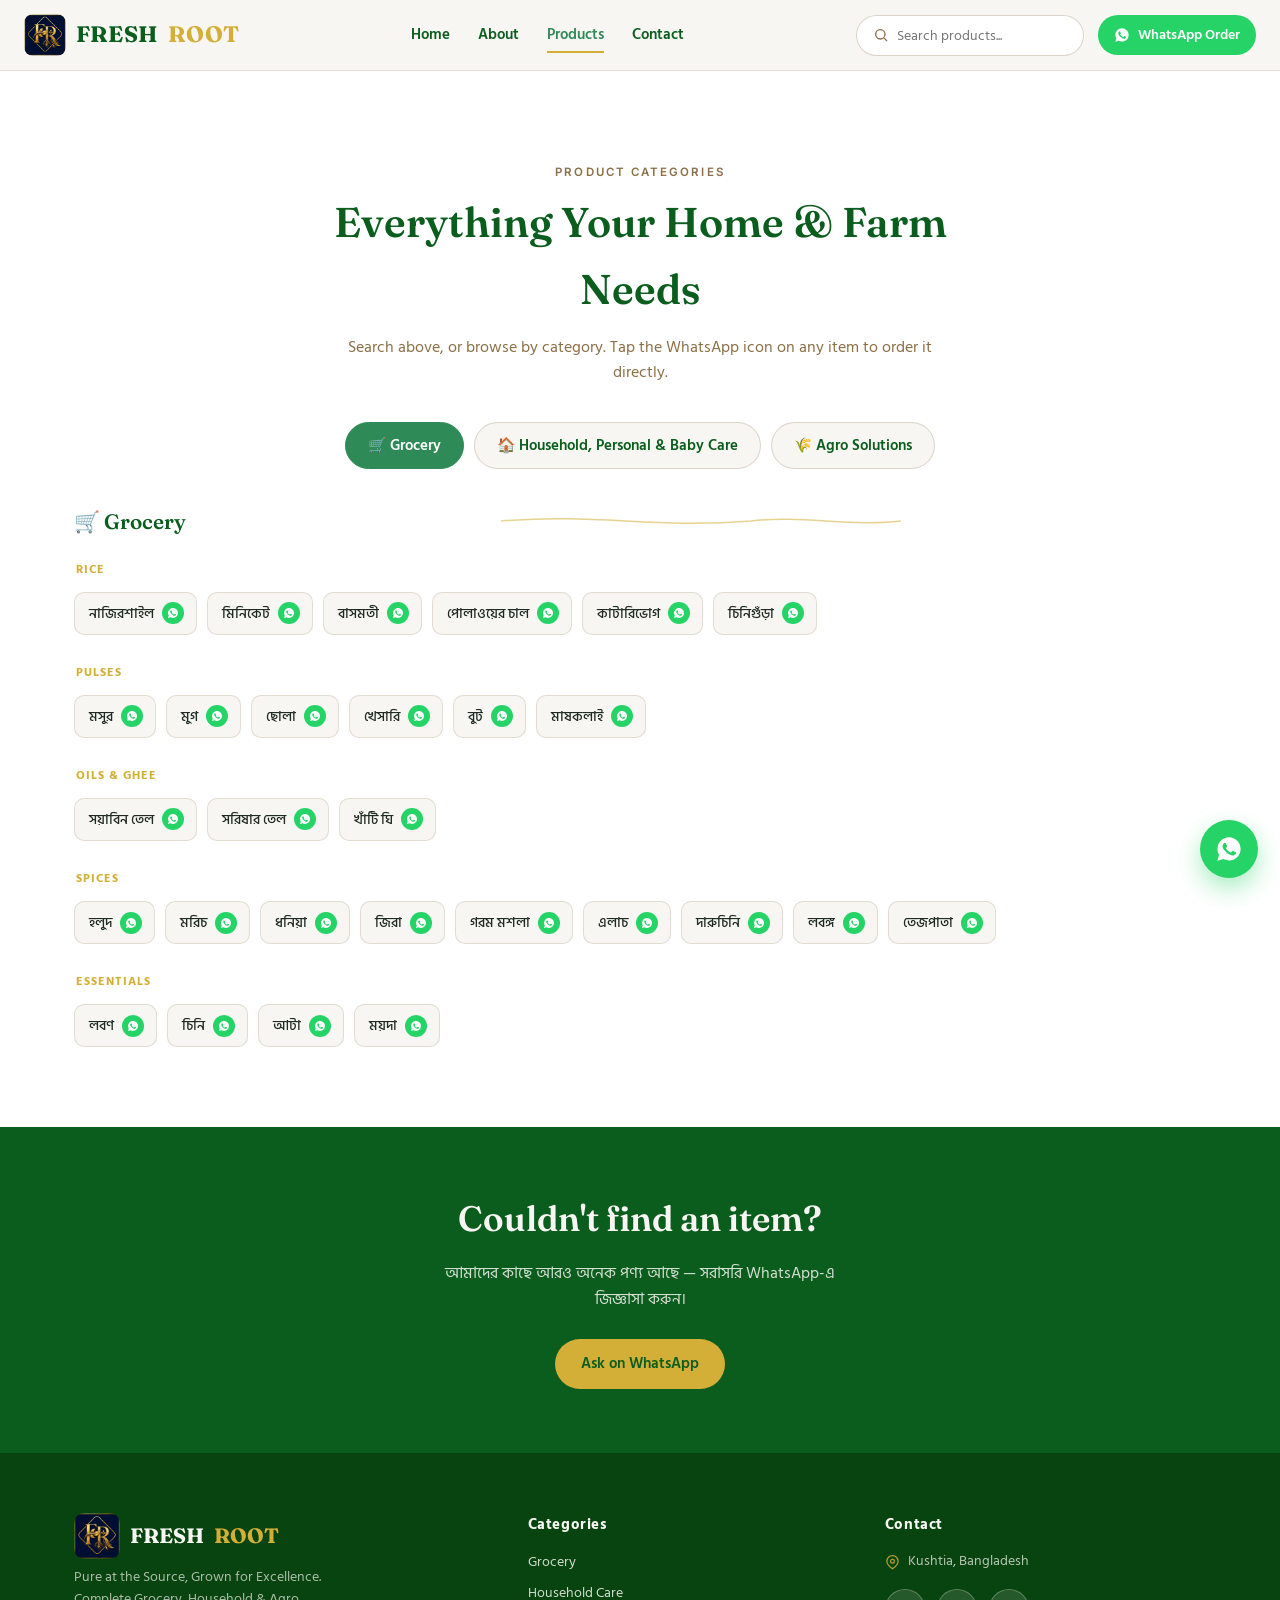
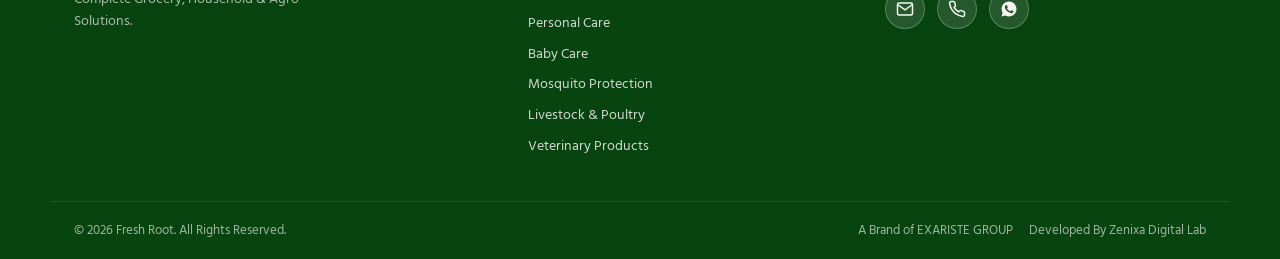
==== products.html @ 71d2bf76 "Add files via upload" ====
<!DOCTYPE html>
<html lang="bn">
<head>
<meta charset="UTF-8">
<meta name="viewport" content="width=device-width, initial-scale=1.0">
<title>Products | Fresh Root</title>
<link rel="icon" type="image/png" href="favicon.png">
<link rel="preconnect" href="https://fonts.googleapis.com">
<link rel="preconnect" href="https://fonts.gstatic.com" crossorigin>
<link href="https://fonts.googleapis.com/css2?family=Fraunces:opsz,wght@9..144,500;9..144,600;9..144,700&family=Hind+Siliguri:wght@400;500;600;700&family=Inter:wght@400;500;600;700&display=swap" rel="stylesheet">
<link rel="stylesheet" href="style.css">
</head>
<body>

<header>
  <div class="header-inner">
    <a href="index.html" class="logo"><img src="logo.png" alt="Fresh Root logo"> FRESH <span>ROOT</span></a>
    <button class="menu-toggle" id="menuToggle" aria-label="Menu"><span></span><span></span><span></span></button>
    <nav class="nav-links" id="navLinks">
      <a href="index.html">Home</a>
      <a href="about.html">About</a>
      <a href="products.html" class="active">Products</a>
      <a href="contact.html">Contact</a>
    </nav>
    <div class="header-tools">
      <div class="search-box">
        <svg viewBox="0 0 24 24" fill="none" stroke="currentColor" stroke-width="2"><circle cx="11" cy="11" r="7"/><line x1="21" y1="21" x2="16.65" y2="16.65"/></svg>
        <input type="text" id="searchInput" placeholder="Search products...">
      </div>
      <a class="header-wa" target="_blank" rel="noopener" href="https://wa.me/8801713366224?text=আমি%20Fresh%20Root%20থেকে%20অর্ডার%20করতে%20চাই">
        <svg viewBox="0 0 24 24" fill="currentColor"><path d="M12.04 2C6.58 2 2.13 6.45 2.13 11.91c0 1.85.5 3.58 1.36 5.07L2 22l5.2-1.36a9.9 9.9 0 0 0 4.84 1.24h.01c5.46 0 9.91-4.45 9.91-9.91 0-2.65-1.03-5.13-2.9-7C16.97 3.03 14.69 2 12.04 2zm5.78 14.13c-.24.68-1.4 1.31-1.93 1.39-.49.08-1.11.11-1.79-.11-.41-.13-.94-.31-1.62-.6-2.84-1.23-4.7-4.1-4.84-4.29-.14-.19-1.16-1.55-1.16-2.95 0-1.41.74-2.1 1-2.39.26-.29.57-.36.76-.36s.38 0 .55.01c.18.01.41-.07.64.49.24.58.81 2 .88 2.14.07.14.12.31.02.5-.1.19-.15.31-.29.48-.14.17-.3.37-.43.5-.14.14-.29.29-.12.57.17.29.74 1.22 1.6 1.98 1.1.98 2.02 1.28 2.31 1.43.29.14.46.12.63-.07.17-.19.71-.82.9-1.1.19-.29.38-.24.63-.14.26.1 1.65.78 1.93.92.29.14.48.21.55.33.07.12.07.69-.17 1.37z"/></svg>
        <span class="wa-text">WhatsApp Order</span>
      </a>
    </div>
  </div>
</header>

<main>

  <!-- PRODUCTS -->
  <section id="products">
    <div class="wrap">
      <div class="products-head">
        <p class="eyebrow">Product Categories</p>
        <h2 class="display">Everything Your Home &amp; Farm Needs</h2>
        <p>Search above, or browse by category. Tap the WhatsApp icon on any item to order it directly.</p>
      </div>

      <div class="tabs" id="tabs">
        <button class="tab-btn active" data-tab="grocery">🛒 Grocery</button>
        <button class="tab-btn" data-tab="household">🏠 Household, Personal &amp; Baby Care</button>
        <button class="tab-btn" data-tab="agro">🌾 Agro Solutions</button>
      </div>

      <div class="no-results" id="noResults">No products match your search.</div>

      <!-- GROCERY -->
      <div class="category-panel active" data-panel="grocery">
        <div class="panel-title">🛒 Grocery <svg class="root-line" viewBox="0 0 400 20" height="20" style="width:100%"><path d="M0,10 C100,2 150,18 250,10 C300,4 350,16 400,10" stroke="#D4AF37" stroke-width="1.5" fill="none"/></svg></div>

        <div class="subgroup" id="sub-rice">
          <div class="subgroup-label">Rice</div>
          <div class="chip-row"></div>
        </div>
        <div class="subgroup" id="sub-pulses">
          <div class="subgroup-label">Pulses</div>
          <div class="chip-row"></div>
        </div>
        <div class="subgroup" id="sub-oils">
          <div class="subgroup-label">Oils &amp; Ghee</div>
          <div class="chip-row"></div>
        </div>
        <div class="subgroup" id="sub-spices">
          <div class="subgroup-label">Spices</div>
          <div class="chip-row"></div>
        </div>
        <div class="subgroup" id="sub-essentials">
          <div class="subgroup-label">Essentials</div>
          <div class="chip-row"></div>
        </div>
      </div>

      <!-- HOUSEHOLD -->
      <div class="category-panel" data-panel="household">
        <div class="panel-title">🏠 Household, Personal &amp; Baby Care <svg class="root-line" viewBox="0 0 400 20" height="20" style="width:100%"><path d="M0,10 C100,2 150,18 250,10 C300,4 350,16 400,10" stroke="#D4AF37" stroke-width="1.5" fill="none"/></svg></div>

        <div class="subgroup" id="sub-householdcare">
          <div class="subgroup-label">Household Care</div>
          <div class="chip-row"></div>
        </div>
        <div class="subgroup" id="sub-mosquito">
          <div class="subgroup-label">Mosquito Protection</div>
          <div class="chip-row"></div>
        </div>
        <div class="subgroup" id="sub-personalcare">
          <div class="subgroup-label">Personal Care</div>
          <div class="chip-row"></div>
        </div>
        <div class="subgroup" id="sub-babycare">
          <div class="subgroup-label">Baby Care</div>
          <div class="chip-row"></div>
        </div>
      </div>

      <!-- AGRO -->
      <div class="category-panel" data-panel="agro">
        <div class="panel-title">🌾 Agro Solutions <svg class="root-line" viewBox="0 0 400 20" height="20" style="width:100%"><path d="M0,10 C100,2 150,18 250,10 C300,4 350,16 400,10" stroke="#D4AF37" stroke-width="1.5" fill="none"/></svg></div>

        <div class="subgroup" id="sub-livestock">
          <div class="subgroup-label">Livestock &amp; Poultry Feed</div>
          <div class="chip-row"></div>
        </div>
        <div class="subgroup" id="sub-vet">
          <div class="subgroup-label">Veterinary Products</div>
          <div class="chip-row"></div>
        </div>
      </div>

    </div>
  </section>

  <!-- CTA -->
  <div class="cta-band">
    <h2 class="display">Couldn't find an item?</h2>
    <p>আমাদের কাছে আরও অনেক পণ্য আছে — সরাসরি WhatsApp-এ জিজ্ঞাসা করুন।</p>
    <a class="btn btn-primary" style="background:var(--gold); color:var(--green-deep);" target="_blank" rel="noopener" href="https://wa.me/8801713366224?text=আমি%20একটি%20পণ্য%20খুঁজছি">Ask on WhatsApp</a>
  </div>

</main>

<footer>
  <div class="wrap footer-grid">
    <div>
      <div class="footer-logo"><img src="logo.png" alt="Fresh Root logo"> FRESH <span>ROOT</span></div>
      <p class="footer-tag">Pure at the Source, Grown for Excellence. Complete Grocery, Household &amp; Agro Solutions.</p>
    </div>
    <div>
      <h4>Categories</h4>
      <ul>
        <li><a href="products.html#sub-rice">Grocery</a></li>
        <li><a href="products.html#sub-householdcare">Household Care</a></li>
        <li><a href="products.html#sub-personalcare">Personal Care</a></li>
        <li><a href="products.html#sub-babycare">Baby Care</a></li>
        <li><a href="products.html#sub-mosquito">Mosquito Protection</a></li>
        <li><a href="products.html#sub-livestock">Livestock &amp; Poultry</a></li>
        <li><a href="products.html#sub-vet">Veterinary Products</a></li>
      </ul>
    </div>
    <div>
      <h4>Contact</h4>
      <div class="footer-address">
        <svg viewBox="0 0 24 24" fill="none" stroke="currentColor" stroke-width="2"><path d="M21 10c0 6-9 12-9 12s-9-6-9-12a9 9 0 0 1 18 0Z"/><circle cx="12" cy="10" r="3"/></svg>
        Kushtia, Bangladesh
      </div>
      <div class="icon-row">
        <a class="icon-btn" href="mailto:info@exariste.com" aria-label="Email">
          <svg viewBox="0 0 24 24" fill="none" stroke="currentColor" stroke-width="2"><rect x="2" y="4" width="20" height="16" rx="2"/><path d="m22 6-10 7L2 6"/></svg>
        </a>
        <a class="icon-btn" href="tel:+8801713366224" aria-label="Phone">
          <svg viewBox="0 0 24 24" fill="none" stroke="currentColor" stroke-width="2"><path d="M22 16.92v3a2 2 0 0 1-2.18 2 19.79 19.79 0 0 1-8.63-3.07 19.5 19.5 0 0 1-6-6 19.79 19.79 0 0 1-3.07-8.67A2 2 0 0 1 4.11 2h3a2 2 0 0 1 2 1.72c.127.96.362 1.903.7 2.81a2 2 0 0 1-.45 2.11L8.09 9.91a16 16 0 0 0 6 6l1.27-1.27a2 2 0 0 1 2.11-.45c.907.338 1.85.573 2.81.7A2 2 0 0 1 22 16.92Z"/></svg>
        </a>
        <a class="icon-btn" target="_blank" rel="noopener" href="https://wa.me/8801713366224?text=আমি%20Fresh%20Root%20থেকে%20অর্ডার%20করতে%20চাই" aria-label="WhatsApp">
          <svg viewBox="0 0 24 24" fill="currentColor"><path d="M12.04 2C6.58 2 2.13 6.45 2.13 11.91c0 1.85.5 3.58 1.36 5.07L2 22l5.2-1.36a9.9 9.9 0 0 0 4.84 1.24h.01c5.46 0 9.91-4.45 9.91-9.91 0-2.65-1.03-5.13-2.9-7C16.97 3.03 14.69 2 12.04 2zm5.78 14.13c-.24.68-1.4 1.31-1.93 1.39-.49.08-1.11.11-1.79-.11-.41-.13-.94-.31-1.62-.6-2.84-1.23-4.7-4.1-4.84-4.29-.14-.19-1.16-1.55-1.16-2.95 0-1.41.74-2.1 1-2.39.26-.29.57-.36.76-.36s.38 0 .55.01c.18.01.41-.07.64.49.24.58.81 2 .88 2.14.07.14.12.31.02.5-.1.19-.15.31-.29.48-.14.17-.3.37-.43.5-.14.14-.29.29-.12.57.17.29.74 1.22 1.6 1.98 1.1.98 2.02 1.28 2.31 1.43.29.14.46.12.63-.07.17-.19.71-.82.9-1.1.19-.29.38-.24.63-.14.26.1 1.65.78 1.93.92.29.14.48.21.55.33.07.12.07.69-.17 1.37z"/></svg>
        </a>
      </div>
    </div>
  </div>
  <div class="footer-bottom wrap">
    <span>© 2026 Fresh Root. All Rights Reserved.</span>
    <div class="credits">
      <span>A Brand of EXARISTE GROUP</span>
      <span>Developed By Zenixa Digital Lab</span>
    </div>
  </div>
</footer>

<a class="wa-float" target="_blank" rel="noopener" aria-label="Order on WhatsApp" href="https://wa.me/8801713366224?text=আমি%20Fresh%20Root%20থেকে%20অর্ডার%20করতে%20চাই">
  <svg viewBox="0 0 24 24" fill="currentColor"><path d="M12.04 2C6.58 2 2.13 6.45 2.13 11.91c0 1.85.5 3.58 1.36 5.07L2 22l5.2-1.36a9.9 9.9 0 0 0 4.84 1.24h.01c5.46 0 9.91-4.45 9.91-9.91 0-2.65-1.03-5.13-2.9-7C16.97 3.03 14.69 2 12.04 2zm5.78 14.13c-.24.68-1.4 1.31-1.93 1.39-.49.08-1.11.11-1.79-.11-.41-.13-.94-.31-1.62-.6-2.84-1.23-4.7-4.1-4.84-4.29-.14-.19-1.16-1.55-1.16-2.95 0-1.41.74-2.1 1-2.39.26-.29.57-.36.76-.36s.38 0 .55.01c.18.01.41-.07.64.49.24.58.81 2 .88 2.14.07.14.12.31.02.5-.1.19-.15.31-.29.48-.14.17-.3.37-.43.5-.14.14-.29.29-.12.57.17.29.74 1.22 1.6 1.98 1.1.98 2.02 1.28 2.31 1.43.29.14.46.12.63-.07.17-.19.71-.82.9-1.1.19-.29.38-.24.63-.14.26.1 1.65.78 1.93.92.29.14.48.21.55.33.07.12.07.69-.17 1.37z"/></svg>
</a>

<script src="script.js"></script>
</body>
</html>
---- style.css ----
/* ============ Fresh Root — shared stylesheet ============ */
:root{
  --green-deep:#0B5D1E;
  --green-leaf:#2E8B57;
  --brown-earth:#8B6F47;
  --cream:#F7F6F2;
  --gold:#D4AF37;
  --text:#1F2B22;
  --whatsapp:#25D366;
  --radius:14px;
  --shadow:0 8px 24px rgba(11,93,30,0.10);
}
*{box-sizing:border-box; margin:0; padding:0;}
html{scroll-behavior:smooth;}
@media (prefers-reduced-motion: reduce){
  html{scroll-behavior:auto;}
  *{animation-duration:0.001ms !important; animation-iteration-count:1 !important; transition-duration:0.001ms !important;}
}
body{
  font-family:'Hind Siliguri','Inter',sans-serif;
  color:var(--text);
  background:var(--cream);
  line-height:1.6;
}
img,svg{display:block; max-width:100%;}
a{color:inherit; text-decoration:none;}
ul{list-style:none;}
button{font-family:inherit; cursor:pointer; border:none; background:none;}
.display{font-family:'Fraunces','Hind Siliguri',serif; font-weight:600;}
.eyebrow{
  font-family:'Inter',sans-serif;
  font-size:0.72rem;
  font-weight:600;
  letter-spacing:0.18em;
  text-transform:uppercase;
  color:var(--green-leaf);
}
.wrap{max-width:1180px; margin:0 auto; padding:0 24px;}
section{padding:80px 0;}
@media (max-width:720px){ section{padding:56px 0;} }

/* ---------- Header ---------- */
header{
  position:sticky; top:0; z-index:100;
  background:rgba(247,246,242,0.92);
  backdrop-filter:blur(8px);
  border-bottom:1px solid rgba(139,111,71,0.18);
}
.header-inner{
  display:flex; align-items:center; justify-content:space-between;
  gap:20px; padding:14px 24px;
}
.logo{
  display:flex; align-items:center; gap:10px;
  font-family:'Fraunces',serif; font-weight:700; font-size:1.4rem;
  color:var(--green-deep); letter-spacing:0.01em;
}
.logo img{width:42px; height:42px; border-radius:9px; flex-shrink:0;}
.logo span{color:var(--gold);}
nav.nav-links{display:flex; align-items:center; gap:28px;}
nav.nav-links a{
  font-size:0.95rem; font-weight:600; color:var(--green-deep);
  position:relative; padding:4px 0;
}
nav.nav-links a::after{
  content:""; position:absolute; left:0; bottom:-2px; width:0; height:2px;
  background:var(--gold); transition:width .25s ease;
}
nav.nav-links a:hover::after{width:100%;}
nav.nav-links a.active::after{width:100%;}
nav.nav-links a.active{color:var(--green-leaf);}
.header-tools{display:flex; align-items:center; gap:14px;}
.search-box{
  display:flex; align-items:center; gap:8px;
  background:#fff; border:1px solid rgba(139,111,71,0.3);
  border-radius:999px; padding:8px 16px; min-width:0;
}
.search-box svg{flex-shrink:0; width:16px; height:16px; color:var(--brown-earth);}
.search-box input{
  border:none; outline:none; font-family:inherit; font-size:0.9rem;
  background:transparent; width:170px; color:var(--text);
}
.header-wa{
  display:flex; align-items:center; gap:8px;
  background:var(--whatsapp); color:#fff; font-weight:600; font-size:0.88rem;
  padding:9px 16px; border-radius:999px; white-space:nowrap;
  transition:transform .2s ease, box-shadow .2s ease;
}
.header-wa:hover{transform:translateY(-1px); box-shadow:0 6px 16px rgba(37,211,102,0.35);}
.header-wa svg{width:16px; height:16px;}
.menu-toggle{display:none; width:26px; height:20px; position:relative;}
.menu-toggle span{
  position:absolute; left:0; width:100%; height:2px; background:var(--green-deep);
  transition:all .25s ease;
}
.menu-toggle span:nth-child(1){top:0;}
.menu-toggle span:nth-child(2){top:9px;}
.menu-toggle span:nth-child(3){top:18px;}
.menu-toggle.open span:nth-child(1){transform:translateY(9px) rotate(45deg);}
.menu-toggle.open span:nth-child(2){opacity:0;}
.menu-toggle.open span:nth-child(3){transform:translateY(-9px) rotate(-45deg);}

@media (max-width:900px){
  .search-box input{width:120px;}
}
@media (max-width:760px){
  nav.nav-links{
    position:absolute; top:100%; left:0; right:0; flex-direction:column;
    background:var(--cream); padding:18px 24px; gap:16px;
    border-bottom:1px solid rgba(139,111,71,0.18);
    transform-origin:top; transform:scaleY(0); opacity:0; pointer-events:none;
    transition:transform .2s ease, opacity .2s ease;
  }
  nav.nav-links.open{transform:scaleY(1); opacity:1; pointer-events:auto;}
  .search-box{display:none;}
  .header-wa span.wa-text{display:none;}
  .menu-toggle{display:block;}
}

/* ---------- Hero ---------- */
.hero{padding:64px 0 40px;}
.hero-inner{
  display:grid; grid-template-columns:1.1fr 0.9fr; gap:48px; align-items:center;
}
@media (max-width:880px){ .hero-inner{grid-template-columns:1fr;} }
.hero h1{font-size:clamp(2.6rem,5.4vw,4.1rem); color:var(--green-deep); line-height:1.05;}
.hero h1 em{font-style:normal; color:var(--gold);}
.hero .tagline{
  font-family:'Fraunces',serif; font-weight:500; font-size:1.2rem;
  color:var(--brown-earth); margin-top:14px;
}
.hero p.desc{margin-top:18px; max-width:46ch; font-size:1.02rem;}
.hero-actions{display:flex; gap:14px; margin-top:30px; flex-wrap:wrap;}
.btn{
  display:inline-flex; align-items:center; gap:8px;
  padding:13px 26px; border-radius:999px; font-weight:600; font-size:0.96rem;
  transition:transform .2s ease, box-shadow .2s ease;
}
.btn-primary{background:var(--green-leaf); color:#fff;}
.btn-primary:hover{transform:translateY(-2px); box-shadow:0 10px 20px rgba(46,139,87,0.3); background:var(--green-deep);}
.btn-outline{background:#fff; border:1.5px solid var(--gold); color:var(--green-deep);}
.btn-outline:hover{transform:translateY(-2px); box-shadow:0 10px 20px rgba(212,175,55,0.25);}
.btn svg{width:18px; height:18px;}

.root-line{margin:8px 0; opacity:0.55;}

.collage{position:relative; min-height:340px;}
.collage-grid{
  display:grid; grid-template-columns:repeat(3,1fr); gap:14px;
}
.collage-card{
  display:block;
  background:#fff; border-radius:var(--radius); box-shadow:var(--shadow);
  padding:20px 14px; text-align:center; border:1px solid rgba(139,111,71,0.12);
  transition:transform .2s ease, box-shadow .2s ease, border-color .2s ease;
}
.collage-card:hover{
  transform:translateY(-4px) scale(1.03) !important;
  box-shadow:0 14px 28px rgba(212,175,55,0.3); border-color:var(--gold);
}
.collage-card .icon{font-size:2rem; line-height:1;}
.collage-card .label{margin-top:8px; font-size:0.82rem; font-weight:600; color:var(--green-deep);}
.collage-card:nth-child(1){transform:rotate(-3deg) translateY(6px);}
.collage-card:nth-child(2){transform:rotate(2deg) translateY(-8px); background:var(--green-deep);}
.collage-card:nth-child(2) .label{color:var(--cream);}
.collage-card:nth-child(3){transform:rotate(-2deg) translateY(8px);}
.collage-card:nth-child(4){transform:rotate(2deg) translateY(-4px);}
.collage-card:nth-child(5){transform:rotate(-2deg) translateY(4px); background:var(--gold);}
.collage-card:nth-child(5) .label{color:var(--green-deep);}
.collage-card:nth-child(6){transform:rotate(2deg) translateY(-6px);}

/* ---------- Page hero (About / Products / Contact top banner) ---------- */
.page-hero{padding:56px 0 8px; text-align:center;}
.page-hero h1{font-size:clamp(2.1rem,4vw,3rem); color:var(--green-deep); margin-top:8px;}
.page-hero p{max-width:50ch; margin:14px auto 0; color:var(--brown-earth);}

/* ---------- About ---------- */
.about-inner{display:grid; grid-template-columns:0.9fr 1.1fr; gap:48px; align-items:center;}
@media (max-width:820px){ .about-inner{grid-template-columns:1fr;} }
.about h2{font-size:clamp(1.9rem,3.4vw,2.6rem); color:var(--green-deep); margin-top:8px;}
.about p{margin-top:16px; max-width:56ch; font-size:1.02rem;}
.stat-row{display:flex; gap:14px; margin-top:26px; flex-wrap:wrap;}
.stat-chip{
  background:#fff; border:1px solid rgba(139,111,71,0.2); border-radius:999px;
  padding:10px 18px; font-size:0.85rem; font-weight:600; color:var(--brown-earth);
}
.about-art{
  background:linear-gradient(155deg, var(--green-deep), var(--green-leaf));
  border-radius:20px; min-height:320px; position:relative; overflow:hidden;
  display:flex; align-items:center; justify-content:center;
}
.about-art .leaf{font-size:5rem; opacity:0.9;}

.pillars{display:grid; grid-template-columns:repeat(3,1fr); gap:20px; margin-top:48px;}
@media (max-width:760px){ .pillars{grid-template-columns:1fr;} }
.pillar{
  background:#fff; border-radius:var(--radius); padding:26px; text-align:center;
  box-shadow:var(--shadow); border:1px solid rgba(139,111,71,0.12);
}
.pillar .icon{font-size:1.8rem;}
.pillar h3{margin-top:10px; color:var(--green-deep); font-size:1.02rem;}
.pillar p{margin-top:6px; font-size:0.88rem; color:var(--brown-earth);}

/* ---------- Products ---------- */
#products{background:#fff;}
.products-head{text-align:center; max-width:640px; margin:0 auto 36px;}
.products-head h2{font-size:clamp(1.9rem,3.4vw,2.6rem); color:var(--green-deep); margin-top:8px;}
.products-head p{margin-top:12px; color:var(--brown-earth);}

.tabs{display:flex; justify-content:center; gap:10px; flex-wrap:wrap; margin-bottom:36px;}
.tab-btn{
  padding:11px 22px; border-radius:999px; font-weight:600; font-size:0.92rem;
  background:var(--cream); border:1.5px solid rgba(139,111,71,0.25); color:var(--green-deep);
  transition:all .2s ease;
}
.tab-btn.active{background:var(--green-leaf); border-color:var(--green-leaf); color:#fff;}
.tab-btn:hover:not(.active){border-color:var(--gold);}

.no-results{display:none; text-align:center; color:var(--brown-earth); padding:30px 0; font-weight:600;}
.no-results.show{display:block;}

.category-panel{display:none;}
.category-panel.active{display:block;}
body.search-mode .category-panel{display:block !important;}
body.search-mode .category-panel .panel-title{display:none;}

.panel-title{
  display:flex; align-items:center; gap:10px; margin-bottom:22px;
  font-family:'Fraunces',serif; font-weight:600; font-size:1.3rem; color:var(--green-deep);
}
.panel-title .root-line{flex:1; margin:0;}

.subgroup{margin-bottom:28px; scroll-margin-top:140px; border-radius:12px; transition:background .6s ease, box-shadow .6s ease;}
.subgroup:last-child{margin-bottom:0;}
.subgroup.flash{background:rgba(212,175,55,0.14); box-shadow:0 0 0 2px rgba(212,175,55,0.4); padding:10px;}
.subgroup-label{
  font-size:0.78rem; font-weight:700; letter-spacing:0.08em; text-transform:uppercase;
  color:var(--gold); margin-bottom:12px; padding-left:2px;
}
.chip-row{display:flex; flex-wrap:wrap; gap:10px;}
.chip{
  display:inline-flex; align-items:center; gap:8px;
  background:var(--cream); border:1px solid rgba(139,111,71,0.2);
  border-radius:10px; padding:9px 12px 9px 14px; font-size:0.9rem; font-weight:500;
  transition:transform .15s ease, box-shadow .15s ease, border-color .15s ease;
}
.chip:hover{transform:translateY(-2px); box-shadow:0 6px 14px rgba(212,175,55,0.18); border-color:var(--gold);}
.chip.hidden{display:none;}
.chip-order{
  width:22px; height:22px; border-radius:50%; background:var(--whatsapp);
  display:flex; align-items:center; justify-content:center; flex-shrink:0;
}
.chip-order svg{width:12px; height:12px; color:#fff;}

/* ---------- Why choose ---------- */
.why-grid{
  display:grid; grid-template-columns:repeat(3,1fr); gap:20px; margin-top:36px;
}
@media (max-width:880px){ .why-grid{grid-template-columns:repeat(2,1fr);} }
@media (max-width:560px){ .why-grid{grid-template-columns:1fr;} }
.why-card{
  background:#fff; border-radius:var(--radius); padding:24px; box-shadow:var(--shadow);
  border:1px solid rgba(139,111,71,0.12); display:flex; gap:14px; align-items:flex-start;
}
.why-card .check{
  width:34px; height:34px; border-radius:50%; background:rgba(46,139,87,0.12);
  display:flex; align-items:center; justify-content:center; flex-shrink:0;
}
.why-card .check svg{width:18px; height:18px; color:var(--green-leaf);}
.why-card h3{font-size:1rem; color:var(--green-deep); margin-bottom:4px;}
.why-card p{font-size:0.88rem; color:var(--brown-earth);}

/* ---------- CTA ---------- */
.cta-band{
  background:var(--green-deep); color:var(--cream); text-align:center; padding:64px 24px;
}
.cta-band h2{font-size:clamp(1.7rem,3vw,2.2rem); margin-bottom:14px;}
.cta-band p{opacity:0.85; max-width:46ch; margin:0 auto 26px;}

/* ---------- Contact ---------- */
.contact-grid{display:grid; grid-template-columns:0.85fr 1.15fr; gap:48px; align-items:start;}
@media (max-width:860px){ .contact-grid{grid-template-columns:1fr;} }
.contact-card{
  background:#fff; border-radius:var(--radius); padding:30px; box-shadow:var(--shadow);
  border:1px solid rgba(139,111,71,0.12);
}
.contact-card h3{color:var(--green-deep); font-size:1.1rem; margin-bottom:18px;}
.contact-line{display:flex; align-items:center; gap:14px; margin-bottom:16px;}
.contact-line:last-child{margin-bottom:0;}
.icon-circle{
  width:42px; height:42px; border-radius:50%; flex-shrink:0;
  display:flex; align-items:center; justify-content:center;
  background:rgba(46,139,87,0.12);
}
.icon-circle svg{width:19px; height:19px; color:var(--green-leaf);}
.icon-circle.wa{background:rgba(37,211,102,0.14);}
.icon-circle.wa svg{color:var(--whatsapp);}
.icon-circle.pin{background:rgba(212,175,55,0.16);}
.icon-circle.pin svg{color:var(--brown-earth);}
.contact-line a{font-weight:600; color:var(--green-deep);}
.contact-line a:hover{color:var(--gold);}
.contact-line span.note{display:block; font-size:0.78rem; color:var(--brown-earth); font-weight:500;}

.icon-row{display:flex; gap:12px;}
.icon-btn{
  width:40px; height:40px; border-radius:50%; display:flex; align-items:center; justify-content:center;
  background:rgba(247,246,242,0.12); border:1px solid rgba(247,246,242,0.25);
  transition:transform .2s ease, background .2s ease;
}
.icon-btn:hover{transform:translateY(-3px); background:var(--gold); border-color:var(--gold);}
.icon-btn svg{width:18px; height:18px; color:var(--cream);}
.icon-btn:hover svg{color:var(--green-deep);}

.contact-form{
  background:#fff; border-radius:var(--radius); padding:30px; box-shadow:var(--shadow);
  border:1px solid rgba(139,111,71,0.12);
}
.contact-form h3{color:var(--green-deep); font-size:1.1rem; margin-bottom:6px;}
.contact-form p.hint{font-size:0.85rem; color:var(--brown-earth); margin-bottom:22px;}
.field{margin-bottom:18px;}
.field label{display:block; font-size:0.82rem; font-weight:600; color:var(--green-deep); margin-bottom:6px;}
.field input, .field textarea{
  width:100%; padding:12px 14px; border-radius:10px; border:1px solid rgba(139,111,71,0.3);
  font-family:inherit; font-size:0.95rem; background:var(--cream); color:var(--text); resize:vertical;
}
.field input:focus, .field textarea:focus{outline:none; border-color:var(--gold); background:#fff;}
.form-status{margin-top:14px; font-size:0.85rem; font-weight:600; color:var(--green-leaf); display:none;}
.form-status.show{display:block;}

/* ---------- Footer ---------- */
footer{background:#08440f; color:rgba(247,246,242,0.85); padding:60px 0 0;}
.footer-grid{
  display:grid; grid-template-columns:1.3fr 1fr 1fr; gap:36px; padding-bottom:36px;
}
@media (max-width:760px){ .footer-grid{grid-template-columns:1fr; gap:30px;} }
footer h4{color:var(--cream); font-size:0.95rem; margin-bottom:14px; letter-spacing:0.04em;}
.footer-logo{font-family:'Fraunces',serif; font-weight:700; font-size:1.3rem; color:var(--cream); display:flex; align-items:center; gap:10px;}
.footer-logo img{width:46px; height:46px; border-radius:10px; flex-shrink:0;}
.footer-logo span{color:var(--gold);}
.footer-tag{font-size:0.85rem; margin-top:8px; max-width:32ch; opacity:0.8;}
footer ul li{margin-bottom:8px; font-size:0.88rem;}
footer ul li a:hover{color:var(--gold);}
.footer-address{display:flex; align-items:center; gap:8px; font-size:0.85rem; margin-bottom:16px; opacity:0.85;}
.footer-address svg{width:15px; height:15px; flex-shrink:0; color:var(--gold);}
.footer-bottom{
  border-top:1px solid rgba(247,246,242,0.14); padding:18px 24px;
  display:flex; justify-content:space-between; flex-wrap:wrap; gap:10px;
  font-size:0.8rem; opacity:0.75;
}
.footer-bottom .credits{display:flex; gap:16px; flex-wrap:wrap;}

/* ---------- Sticky WhatsApp ---------- */
.wa-float{
  position:fixed; bottom:22px; right:22px; z-index:200;
  width:58px; height:58px; border-radius:50%; background:var(--whatsapp);
  display:flex; align-items:center; justify-content:center;
  box-shadow:0 10px 24px rgba(37,211,102,0.4);
  animation:pulse 2.4s ease-in-out 1;
}
.wa-float svg{width:28px; height:28px; color:#fff;}
@keyframes pulse{
  0%{box-shadow:0 0 0 0 rgba(37,211,102,0.5);}
  70%{box-shadow:0 0 0 16px rgba(37,211,102,0);}
  100%{box-shadow:0 0 0 0 rgba(37,211,102,0);}
}

:focus-visible{outline:2px solid var(--gold); outline-offset:2px;}
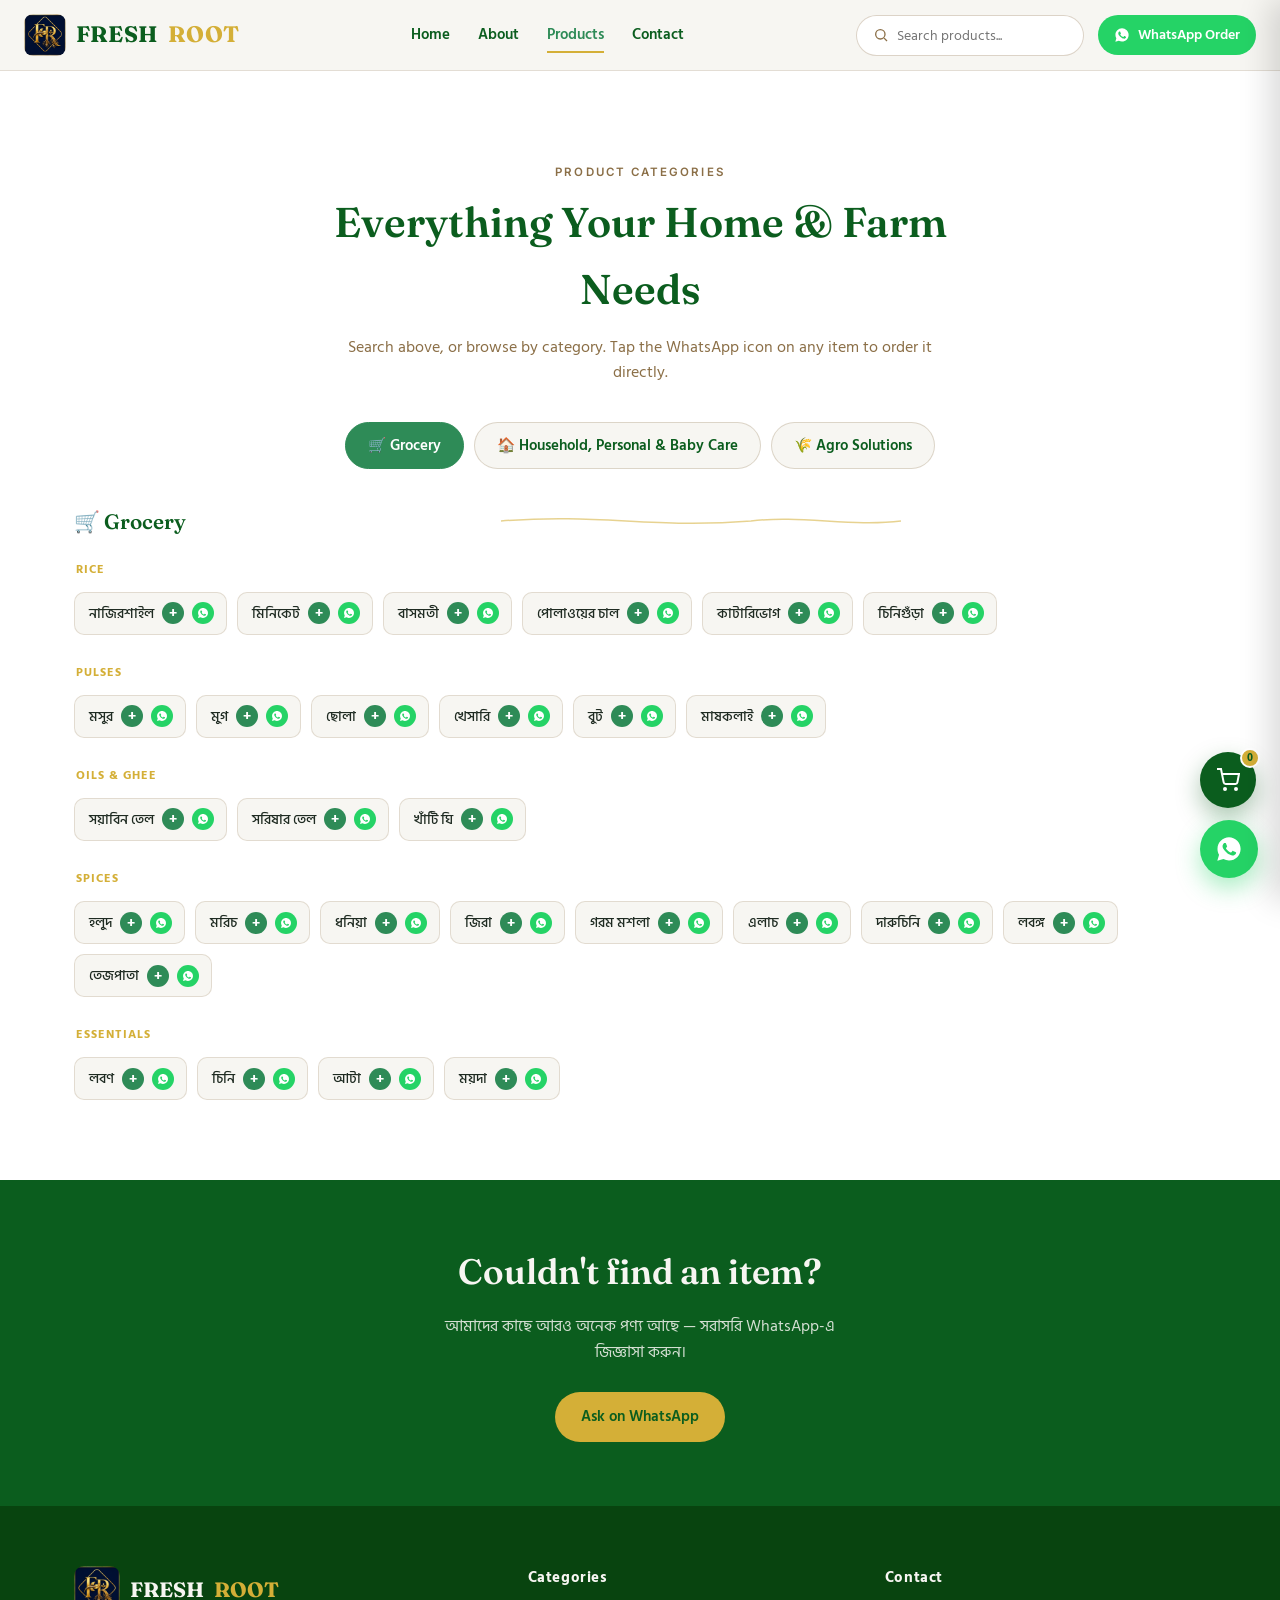
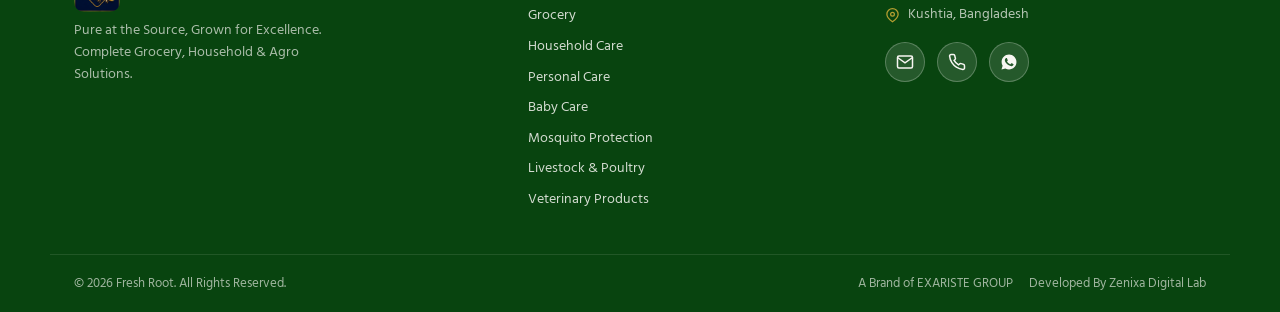
==== commit 1235c40a: "Add files via upload" ====
--- a/products.html
+++ b/products.html
@@ -178,6 +178,30 @@
   <svg viewBox="0 0 24 24" fill="currentColor"><path d="M12.04 2C6.58 2 2.13 6.45 2.13 11.91c0 1.85.5 3.58 1.36 5.07L2 22l5.2-1.36a9.9 9.9 0 0 0 4.84 1.24h.01c5.46 0 9.91-4.45 9.91-9.91 0-2.65-1.03-5.13-2.9-7C16.97 3.03 14.69 2 12.04 2zm5.78 14.13c-.24.68-1.4 1.31-1.93 1.39-.49.08-1.11.11-1.79-.11-.41-.13-.94-.31-1.62-.6-2.84-1.23-4.7-4.1-4.84-4.29-.14-.19-1.16-1.55-1.16-2.95 0-1.41.74-2.1 1-2.39.26-.29.57-.36.76-.36s.38 0 .55.01c.18.01.41-.07.64.49.24.58.81 2 .88 2.14.07.14.12.31.02.5-.1.19-.15.31-.29.48-.14.17-.3.37-.43.5-.14.14-.29.29-.12.57.17.29.74 1.22 1.6 1.98 1.1.98 2.02 1.28 2.31 1.43.29.14.46.12.63-.07.17-.19.71-.82.9-1.1.19-.29.38-.24.63-.14.26.1 1.65.78 1.93.92.29.14.48.21.55.33.07.12.07.69-.17 1.37z"/></svg>
 </a>
 
+<!-- CART FAB -->
+<button class="cart-fab" id="cartFab" aria-label="কার্ট দেখুন">
+  <svg viewBox="0 0 24 24" fill="none" stroke="currentColor" stroke-width="2"><circle cx="9" cy="21" r="1"/><circle cx="20" cy="21" r="1"/><path d="M1 1h4l2.68 13.39a2 2 0 0 0 2 1.61h9.72a2 2 0 0 0 2-1.61L23 6H6"/></svg>
+  <span class="cart-badge" id="cartCount">0</span>
+</button>
+
+<!-- CART DRAWER -->
+<div class="cart-overlay" id="cartOverlay"></div>
+<aside class="cart-drawer" id="cartDrawer">
+  <div class="cart-drawer-head">
+    <h3>আপনার অর্ডার</h3>
+    <button type="button" id="cartClose" aria-label="বন্ধ করুন">✕</button>
+  </div>
+  <div class="cart-items" id="cartItemsList"></div>
+  <form id="checkoutForm" class="checkout-form">
+    <input type="text" id="co-name" placeholder="আপনার নাম" required>
+    <input type="tel" id="co-phone" placeholder="ফোন নম্বর" required>
+    <textarea id="co-address" placeholder="ডেলিভারি ঠিকানা" rows="2" required></textarea>
+    <textarea id="co-notes" placeholder="অতিরিক্ত নোট (ঐচ্ছিক)" rows="2"></textarea>
+    <button type="submit" class="btn btn-primary" style="width:100%; justify-content:center;">অর্ডার সাবমিট করুন</button>
+    <p class="cart-status" id="cartStatus"></p>
+  </form>
+</aside>
+
 <script src="script.js"></script>
 </body>
 </html>
--- a/style.css
+++ b/style.css
@@ -146,28 +146,67 @@
 
 .collage{position:relative; min-height:340px;}
 .collage-grid{
-  display:grid; grid-template-columns:repeat(3,1fr); gap:14px;
+  display:grid; grid-template-columns:repeat(3,1fr); gap:16px;
 }
 .collage-card{
-  display:block;
-  background:#fff; border-radius:var(--radius); box-shadow:var(--shadow);
-  padding:20px 14px; text-align:center; border:1px solid rgba(139,111,71,0.12);
-  transition:transform .2s ease, box-shadow .2s ease, border-color .2s ease;
-}
+  position:relative; overflow:hidden;
+  display:flex; flex-direction:column; align-items:center; justify-content:center;
+  background:linear-gradient(180deg, #ffffff, #fbfaf6);
+  border-radius:24px;
+  box-shadow:
+    0 14px 28px rgba(11,93,30,0.14),
+    0 2px 6px rgba(11,93,30,0.07),
+    inset 0 1px 0 rgba(255,255,255,1);
+  padding:26px 14px;
+  text-align:center;
+  border:1px solid rgba(139,111,71,0.08);
+  transition:transform .35s ease, box-shadow .35s ease, border-color .35s ease;
+}
+.collage-card::before{
+  content:""; position:absolute; top:-35%; left:8%; width:84%; height:65%;
+  background:radial-gradient(ellipse at center, rgba(255,255,255,0.95), transparent 70%);
+  pointer-events:none;
+}
+.collage-card::after{
+  content:""; position:absolute; top:-80%; left:-90%; width:55%; height:260%;
+  background:linear-gradient(115deg, transparent, rgba(255,255,255,0.65), transparent);
+  transform:rotate(18deg); transition:left .7s ease; pointer-events:none;
+}
+.collage-card:hover::after{ left:140%; }
 .collage-card:hover{
-  transform:translateY(-4px) scale(1.03) !important;
-  box-shadow:0 14px 28px rgba(212,175,55,0.3); border-color:var(--gold);
-}
-.collage-card .icon{font-size:2rem; line-height:1;}
-.collage-card .label{margin-top:8px; font-size:0.82rem; font-weight:600; color:var(--green-deep);}
-.collage-card:nth-child(1){transform:rotate(-3deg) translateY(6px);}
-.collage-card:nth-child(2){transform:rotate(2deg) translateY(-8px); background:var(--green-deep);}
+  transform:translateY(-6px) scale(1.02) !important;
+  box-shadow:
+    0 20px 38px rgba(212,175,55,0.3),
+    0 4px 10px rgba(11,93,30,0.08),
+    inset 0 1px 0 rgba(255,255,255,1);
+  border-color:var(--gold);
+}
+.collage-card .icon{ font-size:2.6rem; line-height:1; filter:drop-shadow(0 4px 6px rgba(11,93,30,0.18)); }
+.collage-card .label{ margin-top:12px; font-size:0.92rem; font-weight:700; color:var(--green-deep); }
+.collage-card:nth-child(2){
+  background:linear-gradient(160deg, var(--green-leaf), var(--green-deep));
+  border-color:rgba(255,255,255,0.2);
+  box-shadow:
+    0 16px 32px rgba(11,93,30,0.4),
+    inset 0 1px 0 rgba(255,255,255,0.3);
+}
+.collage-card:nth-child(2)::before{ background:radial-gradient(ellipse at center, rgba(255,255,255,0.3), transparent 70%); }
 .collage-card:nth-child(2) .label{color:var(--cream);}
-.collage-card:nth-child(3){transform:rotate(-2deg) translateY(8px);}
-.collage-card:nth-child(4){transform:rotate(2deg) translateY(-4px);}
-.collage-card:nth-child(5){transform:rotate(-2deg) translateY(4px); background:var(--gold);}
+.collage-card:nth-child(5){
+  background:linear-gradient(160deg, #E4C468, var(--gold));
+  border-color:rgba(255,255,255,0.3);
+  box-shadow:
+    0 16px 32px rgba(212,175,55,0.35),
+    inset 0 1px 0 rgba(255,255,255,0.45);
+}
+.collage-card:nth-child(5)::before{ background:radial-gradient(ellipse at center, rgba(255,255,255,0.5), transparent 70%); }
 .collage-card:nth-child(5) .label{color:var(--green-deep);}
-.collage-card:nth-child(6){transform:rotate(2deg) translateY(-6px);}
+@media (max-width:560px){
+  .collage-grid{ gap:10px; }
+  .collage-card{ padding:18px 8px; border-radius:18px; }
+  .collage-card .icon{ font-size:2.1rem; }
+  .collage-card .label{ font-size:0.78rem; }
+}
 
 /* ---------- Page hero (About / Products / Contact top banner) ---------- */
 .page-hero{padding:56px 0 8px; text-align:center;}
@@ -251,6 +290,13 @@
   display:flex; align-items:center; justify-content:center; flex-shrink:0;
 }
 .chip-order svg{width:12px; height:12px; color:#fff;}
+.chip-cart{
+  width:22px; height:22px; border-radius:50%; flex-shrink:0;
+  background:var(--green-leaf); color:#fff; font-size:14px; font-weight:700; line-height:1;
+  display:flex; align-items:center; justify-content:center;
+  transition:transform .2s ease, background .2s ease;
+}
+.chip-cart:hover{ background:var(--green-deep); transform:scale(1.12); }
 
 /* ---------- Why choose ---------- */
 .why-grid{
@@ -365,3 +411,74 @@
 }
 
 :focus-visible{outline:2px solid var(--gold); outline-offset:2px;}
+
+/* ---------- Cart FAB & Drawer (Products page) ---------- */
+.cart-fab{
+  position:fixed; right:24px; bottom:92px; z-index:150;
+  width:56px; height:56px; border-radius:50%;
+  background:var(--green-deep); color:#fff; border:none; cursor:pointer;
+  display:flex; align-items:center; justify-content:center;
+  box-shadow:0 10px 24px rgba(11,93,30,0.35);
+  transition:transform .2s ease;
+}
+.cart-fab svg{ width:24px; height:24px; }
+.cart-fab:hover{ transform:translateY(-3px); }
+.cart-fab.pulse{ animation:cartPulse .4s ease; }
+@keyframes cartPulse{ 0%{transform:scale(1);} 40%{transform:scale(1.18);} 100%{transform:scale(1);} }
+.cart-badge{
+  position:absolute; top:-4px; right:-4px;
+  background:var(--gold); color:var(--green-deep);
+  font-size:11px; font-weight:700;
+  min-width:20px; height:20px; border-radius:999px;
+  display:flex; align-items:center; justify-content:center;
+  padding:0 4px; border:2px solid #fff;
+}
+.cart-overlay{
+  position:fixed; inset:0; background:rgba(11,20,15,0.45);
+  opacity:0; pointer-events:none; transition:opacity .3s ease; z-index:200;
+}
+.cart-overlay.show{ opacity:1; pointer-events:auto; }
+.cart-drawer{
+  position:fixed; top:0; right:0; height:100%; width:min(380px,92vw);
+  background:var(--cream); z-index:201;
+  transform:translateX(100%); transition:transform .35s ease;
+  display:flex; flex-direction:column;
+  box-shadow:-10px 0 30px rgba(0,0,0,0.15);
+}
+.cart-drawer.open{ transform:translateX(0); }
+.cart-drawer-head{
+  display:flex; align-items:center; justify-content:space-between;
+  padding:20px; border-bottom:1px solid rgba(139,111,71,0.15);
+}
+.cart-drawer-head h3{ font-family:'Fraunces',serif; color:var(--green-deep); }
+.cart-drawer-head button{ font-size:18px; color:var(--brown-earth); }
+.cart-items{ flex:1; overflow-y:auto; padding:16px 20px; }
+.cart-empty{ color:var(--brown-earth); font-size:0.9rem; text-align:center; margin-top:30px; }
+.cart-row{
+  display:flex; align-items:center; gap:10px;
+  padding:10px 0; border-bottom:1px solid rgba(139,111,71,0.1);
+}
+.cart-row-name{ flex:1; font-size:0.9rem; font-weight:600; color:var(--text); }
+.cart-row-qty{ display:flex; align-items:center; gap:8px; font-size:0.85rem; }
+.cart-row-qty button{
+  width:22px; height:22px; border-radius:50%; background:#fff;
+  border:1px solid rgba(139,111,71,0.25); color:var(--green-deep); font-weight:700;
+}
+.cart-row-remove{ color:#c0392b; font-size:14px; }
+.checkout-form{
+  padding:16px 20px 20px; border-top:1px solid rgba(139,111,71,0.15);
+  display:flex; flex-direction:column; gap:10px;
+}
+.checkout-form input, .checkout-form textarea{
+  width:100%; padding:11px 14px; border-radius:10px;
+  border:1px solid rgba(139,111,71,0.25); font-family:inherit; font-size:0.9rem;
+  background:#fff; resize:vertical;
+}
+.checkout-form button[disabled]{ opacity:0.7; cursor:not-allowed; }
+.cart-status{ font-size:0.82rem; color:var(--green-deep); text-align:center; min-height:1em; opacity:0; transition:opacity .3s ease; }
+.cart-status.show{ opacity:1; }
+body.cart-open{ overflow:hidden; }
+@media (max-width:560px){
+  .cart-fab{ right:16px; bottom:82px; width:50px; height:50px; }
+  .cart-fab svg{ width:20px; height:20px; }
+}
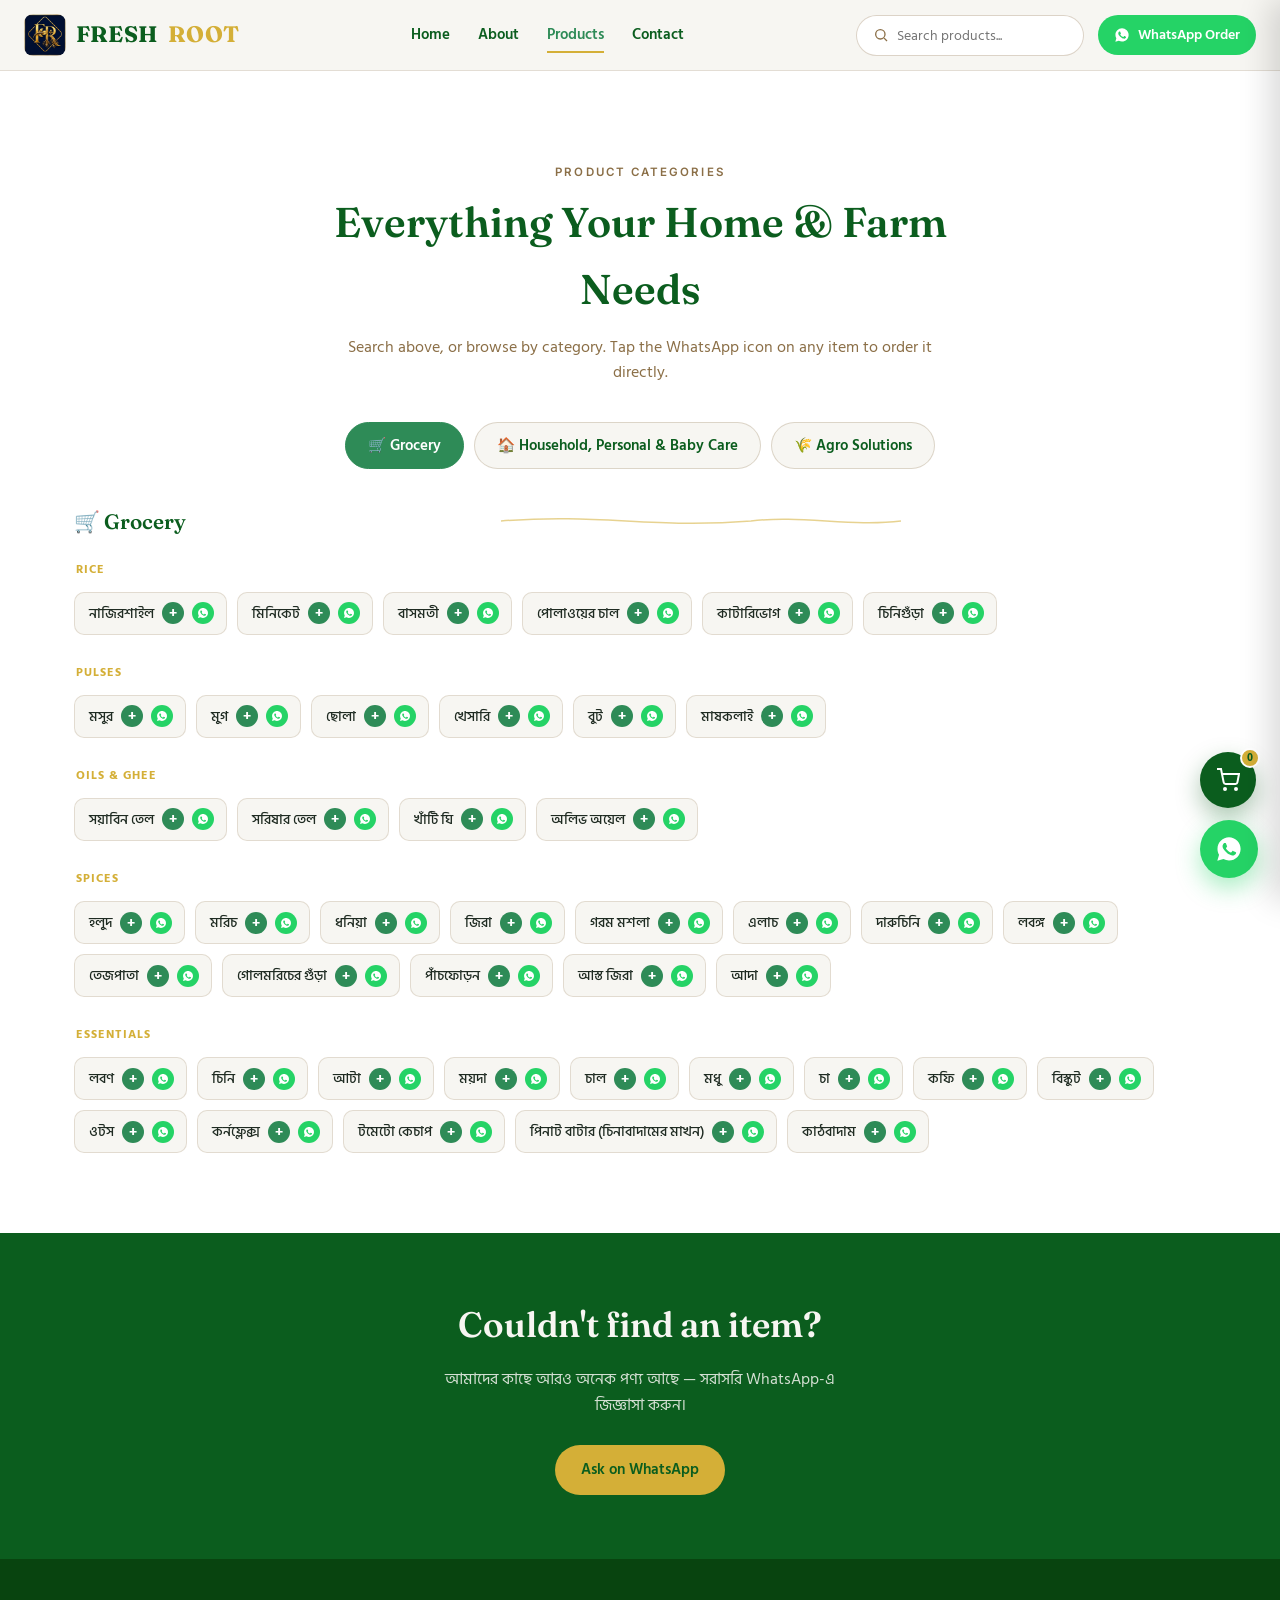
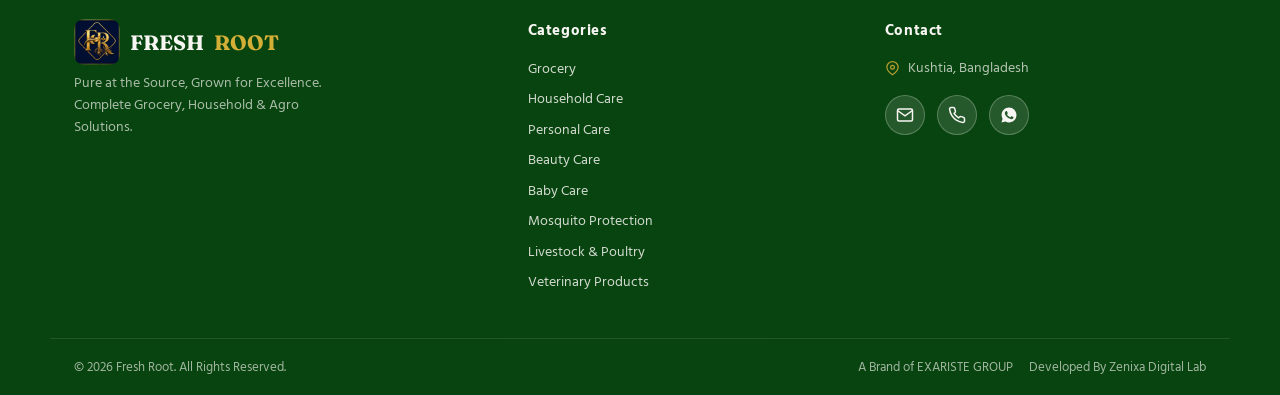
==== commit 36b76e5e: "Add files via upload" ====
--- a/products.html
+++ b/products.html
@@ -96,6 +96,10 @@
           <div class="subgroup-label">Personal Care</div>
           <div class="chip-row"></div>
         </div>
+        <div class="subgroup" id="sub-beautycare">
+          <div class="subgroup-label">Beauty Care</div>
+          <div class="chip-row"></div>
+        </div>
         <div class="subgroup" id="sub-babycare">
           <div class="subgroup-label">Baby Care</div>
           <div class="chip-row"></div>
@@ -140,6 +144,7 @@
         <li><a href="products.html#sub-rice">Grocery</a></li>
         <li><a href="products.html#sub-householdcare">Household Care</a></li>
         <li><a href="products.html#sub-personalcare">Personal Care</a></li>
+        <li><a href="products.html#sub-beautycare">Beauty Care</a></li>
         <li><a href="products.html#sub-babycare">Baby Care</a></li>
         <li><a href="products.html#sub-mosquito">Mosquito Protection</a></li>
         <li><a href="products.html#sub-livestock">Livestock &amp; Poultry</a></li>
--- a/style.css
+++ b/style.css
@@ -118,9 +118,18 @@
 }
 
 /* ---------- Hero ---------- */
-.hero{padding:64px 0 40px;}
+.hero{
+  padding:64px 0 40px; box-sizing:border-box;
+  min-height:calc(100vh - 84px);
+  min-height:calc(100svh - 84px);
+  display:flex; flex-direction:column;
+}
 .hero-inner{
   display:grid; grid-template-columns:1.1fr 0.9fr; gap:48px; align-items:center;
+  flex:1; align-content:center;
+}
+@media (max-width:880px){
+  .hero{ min-height:calc(100vh - 64px); min-height:calc(100svh - 64px); padding:32px 0 24px; }
 }
 @media (max-width:880px){ .hero-inner{grid-template-columns:1fr;} }
 .hero h1{font-size:clamp(2.6rem,5.4vw,4.1rem); color:var(--green-deep); line-height:1.05;}
@@ -482,3 +491,182 @@
   .cart-fab{ right:16px; bottom:82px; width:50px; height:50px; }
   .cart-fab svg{ width:20px; height:20px; }
 }
+
+/* ================= FRESH ROOT — DARK SHOWCASE SECTIONS (Featured → Contact) ================= */
+:root{
+  --fr-navy:#0B1E3D;
+  --fr-navy-deep:#050E1C;
+  --fr-gold:#C6A15B;
+  --fr-gold-light:#E7CE9A;
+  --fr-cream:#0A1626;
+  --fr-cream-2:#0F2038;
+  --fr-surface:#12253F;
+  --fr-ink:#EDE7D9;
+  --fr-muted:rgba(237,231,217,0.62);
+  --fr-line:rgba(198,161,91,0.22);
+}
+.fr-dark-shop{ background:var(--fr-cream); }
+.fr-dark-shop .eyebrow{ color:var(--fr-gold) !important; }
+.fr-dark-shop .eyebrow::before{ background:var(--fr-gold) !important; }
+.fr-sec-head{ display:flex; justify-content:space-between; align-items:flex-end; margin-bottom:44px; gap:24px; flex-wrap:wrap; }
+.fr-sec-head h2{ font-size:clamp(26px,3vw,36px); color:var(--fr-ink); }
+.fr-sec-head p{ color:var(--fr-muted); max-width:420px; font-size:14.5px; }
+
+.fr-btn{
+  display:inline-flex; align-items:center; gap:10px;
+  padding:15px 30px; font-size:13px; letter-spacing:0.12em; text-transform:uppercase; font-weight:600;
+  border-radius:2px; cursor:pointer; border:1px solid transparent; transition:all .35s ease;
+}
+.fr-btn-gold{ background:var(--fr-gold); color:var(--fr-navy-deep); }
+.fr-btn-gold:hover{ background:var(--fr-gold-light); transform:translateY(-2px); }
+
+.fr-divider{ width:100%; height:64px; display:block; }
+.fr-divider path{ stroke:var(--fr-gold); stroke-width:1; fill:none; opacity:0.55; }
+
+/* Featured */
+.fr-featured{ padding:90px 0; background:var(--fr-cream-2); }
+.fr-tabs{ display:flex; gap:8px; flex-wrap:wrap; margin-bottom:44px; }
+.fr-tab{
+  padding:10px 20px; font-size:12.5px; letter-spacing:0.06em; text-transform:uppercase;
+  border:1px solid var(--fr-line); border-radius:20px; color:var(--fr-muted); cursor:pointer;
+}
+.fr-tab.active{ background:var(--fr-gold); color:var(--fr-navy-deep); border-color:var(--fr-gold); }
+.fr-product-grid{ display:grid; grid-template-columns:repeat(4,1fr); gap:24px; }
+.fr-product-card{ border:1px solid var(--fr-line); border-radius:3px; overflow:hidden; background:var(--fr-surface); transition:all .35s ease; position:relative; }
+.fr-product-card:hover{ box-shadow:0 20px 34px -22px rgba(0,0,0,0.6); transform:translateY(-6px); }
+.fr-pimg{ height:190px; background-size:cover; background-position:center; position:relative; }
+.fr-pbadge{ position:absolute; top:12px; left:12px; background:var(--fr-navy); color:var(--fr-gold-light); font-size:10px; letter-spacing:0.08em; text-transform:uppercase; padding:5px 10px; border-radius:2px; }
+.fr-pbody{ padding:18px 18px 20px; }
+.fr-pcat{ font-size:10.5px; color:var(--fr-gold); text-transform:uppercase; letter-spacing:0.08em; margin-bottom:6px; }
+.fr-product-card h4{ font-size:15.5px; margin-bottom:10px; font-weight:600; color:var(--fr-ink); font-family:'Fraunces',serif; }
+.fr-prow{ display:flex; justify-content:space-between; align-items:center; }
+.fr-price{ color:var(--fr-gold-light); font-size:14.5px; }
+.fr-price .fr-old{ text-decoration:line-through; color:var(--fr-muted); font-size:12px; margin-right:6px; }
+.fr-add-btn{ width:34px; height:34px; border-radius:50%; border:1px solid var(--fr-gold); display:flex; align-items:center; justify-content:center; font-size:15px; color:var(--fr-gold-light); transition:all .25s; cursor:pointer; }
+.fr-add-btn:hover{ background:var(--fr-gold); color:var(--fr-navy-deep); }
+
+/* Collections */
+.fr-collection{ padding:96px 0; background:var(--fr-cream); }
+.fr-collection.fr-alt{ background:var(--fr-cream-2); }
+.fr-coll-inner{ display:grid; grid-template-columns:0.9fr 1.1fr; gap:60px; align-items:center; }
+.fr-coll-inner.fr-rev{ grid-template-columns:1.1fr 0.9fr; }
+.fr-coll-inner.fr-rev .fr-coll-media{ order:2; }
+.fr-coll-media{ position:relative; height:380px; border-radius:3px; overflow:hidden; }
+.fr-coll-media img{ width:100%; height:100%; object-fit:cover; display:block; }
+.fr-coll-media .fr-frame{ position:absolute; inset:14px; border:1px solid rgba(250,246,236,0.5); pointer-events:none; }
+.fr-coll-text p{ color:var(--fr-muted); max-width:420px; }
+.fr-coll-text h2{ color:var(--fr-ink); }
+.fr-feat-list{ display:flex; gap:22px; flex-wrap:wrap; margin:26px 0 32px; list-style:none; padding:0; }
+.fr-feat-list li{ font-size:12.5px; color:var(--fr-ink); display:flex; align-items:center; gap:8px; letter-spacing:0.02em; }
+.fr-feat-list li::before{ content:"✓"; color:var(--fr-gold); font-weight:700; }
+.fr-chip-row{ display:flex; flex-wrap:wrap; gap:10px; margin-top:6px; }
+.fr-chip{ padding:8px 15px; font-size:12.5px; border:1px solid var(--fr-line); background:var(--fr-surface); border-radius:20px; color:var(--fr-muted); display:inline-block; }
+.fr-collection.fr-alt .fr-chip{ background:var(--fr-cream); }
+
+/* Why (dark, 8 items) */
+.fr-why{ background:var(--fr-navy-deep); padding:100px 0; }
+.fr-why-grid{ display:grid; grid-template-columns:repeat(4,1fr); gap:1px; background:rgba(198,161,91,0.2); border:1px solid rgba(198,161,91,0.2); }
+.fr-why-item{ background:var(--fr-navy-deep); padding:34px 26px; }
+.fr-why-item .fr-num{ font-size:12px; color:var(--fr-gold); margin-bottom:18px; display:block; letter-spacing:0.04em; }
+.fr-why-item h4{ color:var(--fr-ink); font-size:16px; margin-bottom:10px; font-family:'Fraunces',serif; }
+.fr-why-item p{ color:rgba(250,246,236,0.55); font-size:13px; }
+
+/* Promise */
+.fr-promise{
+  padding:120px 0; text-align:center;
+  background:
+    linear-gradient(rgba(11,30,61,0.72),rgba(11,30,61,0.72)),
+    url('https://images.unsplash.com/photo-1500937386664-56d1dfef3854?q=80&w=1400&auto=format&fit=crop') center/cover fixed;
+  color:var(--fr-ink);
+}
+.fr-promise .eyebrow{ justify-content:center; color:var(--fr-gold-light) !important; }
+.fr-promise h2{ color:var(--fr-ink); font-size:clamp(28px,3.6vw,42px); max-width:760px; margin:0 auto; font-style:italic; font-weight:500; line-height:1.35; font-family:'Fraunces',serif; }
+.fr-promise .fr-sig{ margin-top:28px; color:var(--fr-gold); font-size:15px; letter-spacing:0.08em; font-family:'Fraunces',serif; }
+
+/* Reviews */
+.fr-reviews{ padding:100px 0; background:var(--fr-cream-2); }
+.fr-review-grid{ display:grid; grid-template-columns:repeat(3,1fr); gap:26px; }
+.fr-review-card{ background:var(--fr-surface); border:1px solid var(--fr-line); padding:30px 28px; border-radius:3px; }
+.fr-stars{ color:var(--fr-gold); letter-spacing:3px; margin-bottom:16px; font-size:14px; }
+.fr-review-card p{ font-size:14.5px; color:var(--fr-muted); margin-bottom:22px; }
+.fr-reviewer{ display:flex; align-items:center; gap:12px; }
+.fr-av{ width:38px; height:38px; border-radius:50%; background:var(--fr-gold); color:var(--fr-navy-deep); display:flex; align-items:center; justify-content:center; font-size:13px; font-family:'Fraunces',serif; flex-shrink:0; }
+.fr-reviewer b{ display:block; font-size:13.5px; color:var(--fr-ink); }
+.fr-reviewer span{ font-size:11px; color:var(--fr-muted); }
+
+/* Blog */
+.fr-blog{ padding:90px 0 100px; background:var(--fr-cream); }
+.fr-blog-grid{ display:grid; grid-template-columns:repeat(4,1fr); gap:22px; }
+.fr-blog-card{ background:var(--fr-surface); border:1px solid var(--fr-line); border-radius:3px; overflow:hidden; }
+.fr-bimg{ height:150px; background-size:cover; background-position:center; }
+.fr-bbody{ padding:20px; }
+.fr-bcat{ font-size:10.5px; color:var(--fr-gold); text-transform:uppercase; letter-spacing:0.08em; margin-bottom:8px; }
+.fr-blog-card h4{ font-size:15px; line-height:1.4; margin-bottom:10px; color:var(--fr-ink); font-family:'Fraunces',serif; }
+.fr-read{ font-size:12px; color:var(--fr-gold-light); font-weight:600; }
+
+/* Newsletter */
+.fr-newsletter{ padding:80px 0; background:var(--fr-navy); }
+.fr-news-inner{ display:flex; justify-content:space-between; align-items:center; gap:40px; flex-wrap:wrap; }
+.fr-news-inner h3{ color:var(--fr-ink); font-size:26px; max-width:380px; font-family:'Fraunces',serif; }
+.fr-news-inner p{ color:rgba(250,246,236,0.6); font-size:13.5px; margin-top:8px; max-width:380px; }
+.fr-news-form{ display:flex; gap:0; min-width:380px; }
+.fr-news-form input{ flex:1; padding:15px 18px; border:1px solid rgba(198,161,91,0.4); border-right:none; background:rgba(237,231,217,0.05); color:var(--fr-ink); font-size:13.5px; }
+.fr-news-form input::placeholder{ color:rgba(250,246,236,0.4); }
+.fr-news-form button{ padding:0 26px; background:var(--fr-gold); color:var(--fr-navy-deep); border:none; font-size:12.5px; letter-spacing:0.1em; text-transform:uppercase; font-weight:700; cursor:pointer; }
+
+/* Contact (dark) */
+.fr-contact{ padding:100px 0; background:var(--fr-cream-2); }
+.fr-contact-inner{ display:grid; grid-template-columns:0.9fr 1.1fr; gap:60px; }
+.fr-contact-info .fr-c-item{ display:flex; gap:16px; margin-bottom:26px; align-items:flex-start; }
+.fr-ic{ width:42px; height:42px; border:1px solid var(--fr-gold); border-radius:50%; flex:none; display:flex; align-items:center; justify-content:center; color:var(--fr-gold); font-size:16px; }
+.fr-c-item h4{ font-size:14.5px; margin-bottom:4px; color:var(--fr-ink); }
+.fr-c-item p, .fr-c-item a{ font-size:13.5px; color:var(--fr-muted); }
+.fr-map-box{ height:340px; border-radius:3px; border:1px solid var(--fr-line); background:linear-gradient(rgba(5,14,28,0.35),rgba(5,14,28,0.6)), url('https://images.unsplash.com/photo-1524661135-423995f22d0b?q=80&w=1200&auto=format&fit=crop') center/cover; display:flex; align-items:flex-end; padding:20px; }
+.fr-map-box span{ background:var(--fr-surface); border:1px solid var(--fr-line); padding:10px 16px; font-size:12.5px; border-radius:2px; color:var(--fr-gold-light); font-weight:600; }
+.fr-contact-form{ background:var(--fr-surface); border:1px solid var(--fr-line); padding:38px; border-radius:3px; }
+.fr-form-row{ display:grid; grid-template-columns:1fr 1fr; gap:16px; margin-bottom:16px; }
+.fr-contact-form input, .fr-contact-form textarea{ width:100%; padding:13px 15px; border:1px solid var(--fr-line); background:var(--fr-cream); color:var(--fr-ink); font-size:13.5px; border-radius:2px; }
+.fr-contact-form input::placeholder, .fr-contact-form textarea::placeholder{ color:var(--fr-muted); }
+.fr-contact-form textarea{ margin-bottom:20px; min-height:110px; resize:vertical; }
+.fr-contact-form input:focus, .fr-contact-form textarea:focus{ outline:1.5px solid var(--fr-gold); }
+
+/* Dark Footer */
+footer.fr-footer-dark{ background:var(--fr-navy-deep); color:rgba(250,246,236,0.7); padding:80px 0 0; }
+.fr-foot-grid{ display:grid; grid-template-columns:1.4fr 1fr 1fr 1.1fr; gap:40px; padding-bottom:60px; border-bottom:1px solid rgba(198,161,91,0.15); }
+.fr-foot-brand{ display:flex; align-items:center; gap:12px; margin-bottom:16px; }
+.fr-foot-brand img{ width:44px; height:44px; border-radius:50%; object-fit:cover; border:1.5px solid var(--fr-gold); }
+.fr-foot-brand b{ color:var(--fr-ink); font-family:'Fraunces',serif; font-size:18px; display:block; }
+.fr-foot-brand span{ color:var(--fr-gold); font-size:10px; letter-spacing:0.1em; text-transform:uppercase; }
+.fr-foot-grid p{ font-size:13px; line-height:1.7; color:rgba(250,246,236,0.5); max-width:280px; }
+.fr-foot-social{ display:flex; gap:12px; margin-top:20px; }
+.fr-foot-social a{ width:36px; height:36px; border:1px solid rgba(198,161,91,0.35); border-radius:50%; display:flex; align-items:center; justify-content:center; font-size:13px; color:var(--fr-gold-light); transition:all .25s; }
+.fr-foot-social a:hover{ background:var(--fr-gold); color:var(--fr-navy-deep); border-color:var(--fr-gold); }
+.fr-foot-col h5{ color:var(--fr-ink); font-size:14px; letter-spacing:0.08em; text-transform:uppercase; margin-bottom:20px; font-weight:600; font-family:'Fraunces',serif; }
+.fr-foot-col li{ margin-bottom:12px; font-size:13.5px; list-style:none; }
+.fr-foot-col a{ color:rgba(250,246,236,0.6); transition:color .2s; }
+.fr-foot-col a:hover{ color:var(--fr-gold-light); }
+.fr-foot-bottom{ padding:26px 0; display:flex; justify-content:space-between; align-items:center; flex-wrap:wrap; gap:12px; font-size:12px; color:rgba(250,246,236,0.45); }
+.fr-foot-bottom .fr-policies{ display:flex; gap:18px; flex-wrap:wrap; }
+.fr-foot-bottom .fr-policies a:hover{ color:var(--fr-gold-light); }
+
+/* Responsive for dark sections */
+@media (max-width: 980px){
+  .fr-product-grid{ grid-template-columns:repeat(2,1fr); }
+  .fr-coll-inner, .fr-coll-inner.fr-rev{ grid-template-columns:1fr; }
+  .fr-coll-inner.fr-rev .fr-coll-media{ order:0; }
+  .fr-why-grid{ grid-template-columns:repeat(2,1fr); }
+  .fr-review-grid{ grid-template-columns:1fr; }
+  .fr-blog-grid{ grid-template-columns:repeat(2,1fr); }
+  .fr-contact-inner{ grid-template-columns:1fr; }
+  .fr-foot-grid{ grid-template-columns:1fr 1fr; }
+  .fr-form-row{ grid-template-columns:1fr; }
+}
+@media (max-width: 560px){
+  .fr-product-grid{ grid-template-columns:1fr; }
+  .fr-why-grid{ grid-template-columns:1fr; }
+  .fr-blog-grid{ grid-template-columns:1fr; }
+  .fr-foot-grid{ grid-template-columns:1fr; }
+  .fr-news-inner{ flex-direction:column; align-items:flex-start; }
+  .fr-news-form{ min-width:100%; flex-direction:column; gap:10px; }
+  .fr-news-form input{ border-right:1px solid rgba(198,161,91,0.4); }
+}
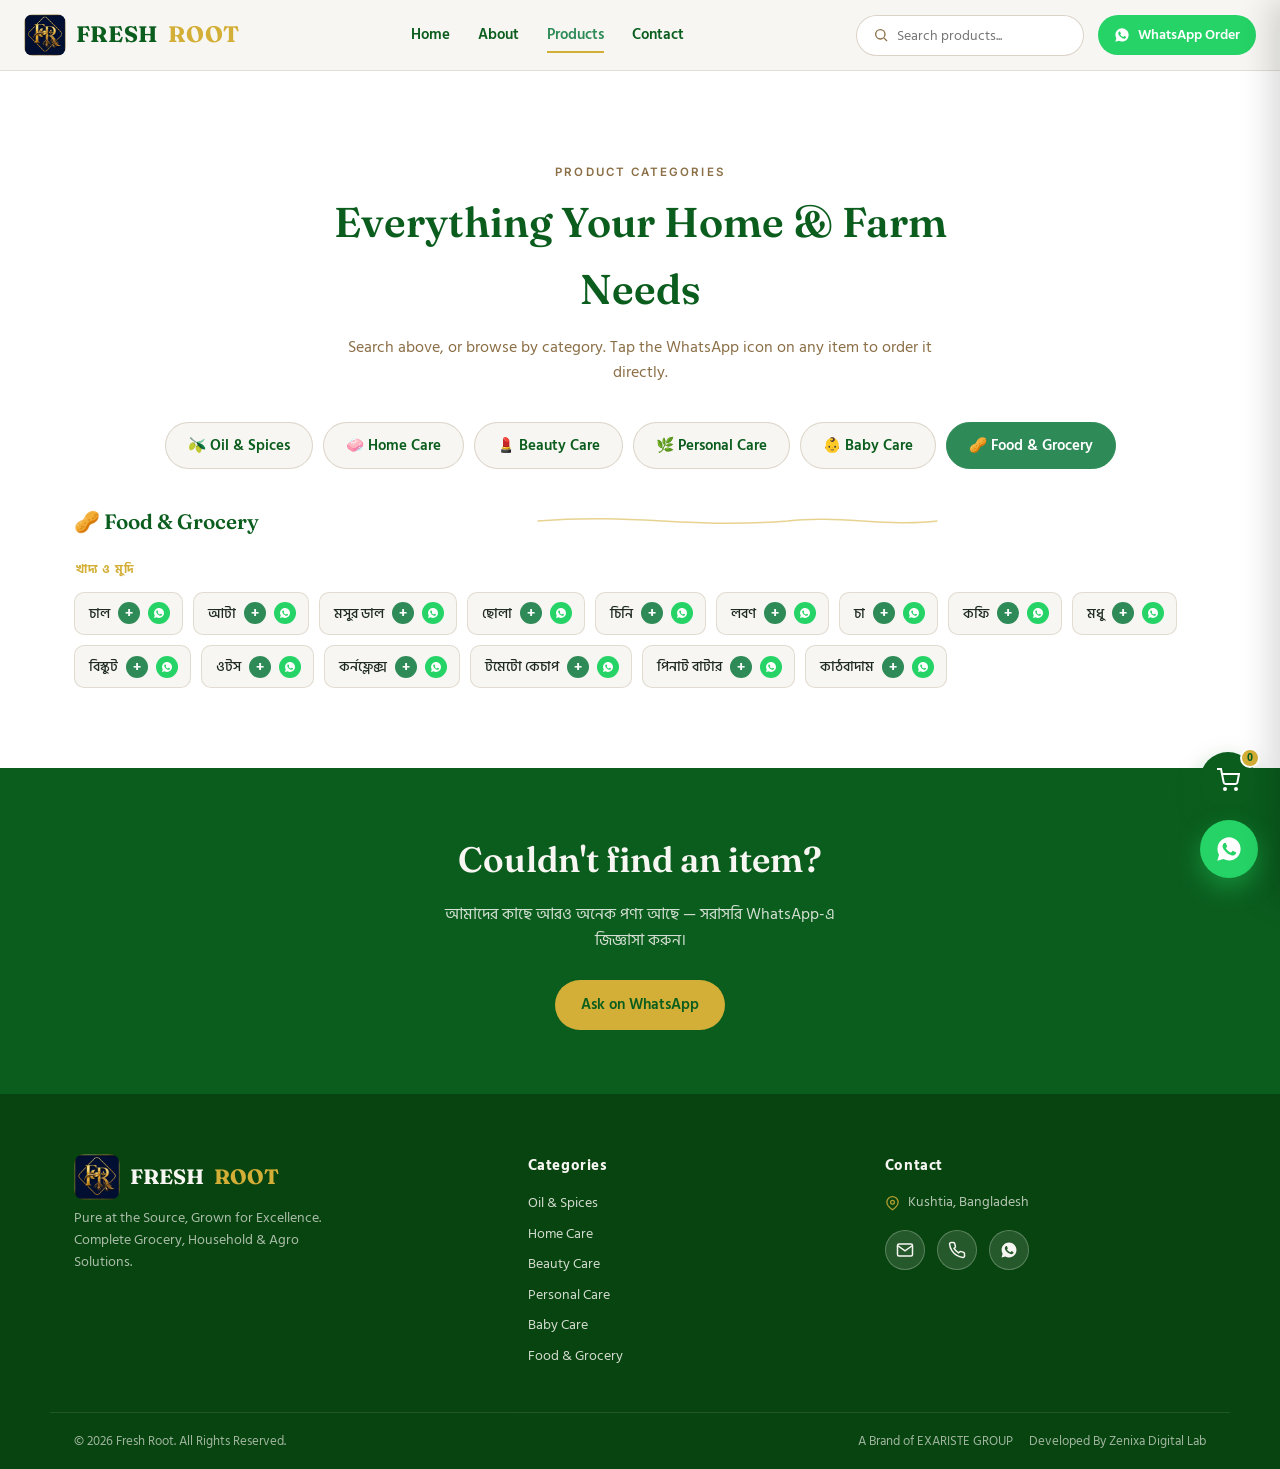
==== commit b30b6248: "Update products.html" ====
--- a/products.html
+++ b/products.html
@@ -47,75 +47,66 @@
       </div>
 
       <div class="tabs" id="tabs">
-        <button class="tab-btn active" data-tab="grocery">🛒 Grocery</button>
-        <button class="tab-btn" data-tab="household">🏠 Household, Personal &amp; Baby Care</button>
-        <button class="tab-btn" data-tab="agro">🌾 Agro Solutions</button>
+        <button class="tab-btn active" data-tab="oil">🫒 Oil &amp; Spices</button>
+        <button class="tab-btn" data-tab="home">🧼 Home Care</button>
+        <button class="tab-btn" data-tab="beauty">💄 Beauty Care</button>
+        <button class="tab-btn" data-tab="personal">🌿 Personal Care</button>
+        <button class="tab-btn" data-tab="baby">👶 Baby Care</button>
+        <button class="tab-btn" data-tab="grocery">🥜 Food &amp; Grocery</button>
       </div>
 
       <div class="no-results" id="noResults">No products match your search.</div>
 
-      <!-- GROCERY -->
-      <div class="category-panel active" data-panel="grocery">
-        <div class="panel-title">🛒 Grocery <svg class="root-line" viewBox="0 0 400 20" height="20" style="width:100%"><path d="M0,10 C100,2 150,18 250,10 C300,4 350,16 400,10" stroke="#D4AF37" stroke-width="1.5" fill="none"/></svg></div>
-
-        <div class="subgroup" id="sub-rice">
-          <div class="subgroup-label">Rice</div>
-          <div class="chip-row"></div>
-        </div>
-        <div class="subgroup" id="sub-pulses">
-          <div class="subgroup-label">Pulses</div>
-          <div class="chip-row"></div>
-        </div>
-        <div class="subgroup" id="sub-oils">
-          <div class="subgroup-label">Oils &amp; Ghee</div>
-          <div class="chip-row"></div>
-        </div>
-        <div class="subgroup" id="sub-spices">
-          <div class="subgroup-label">Spices</div>
-          <div class="chip-row"></div>
-        </div>
-        <div class="subgroup" id="sub-essentials">
-          <div class="subgroup-label">Essentials</div>
-          <div class="chip-row"></div>
-        </div>
-      </div>
-
-      <!-- HOUSEHOLD -->
-      <div class="category-panel" data-panel="household">
-        <div class="panel-title">🏠 Household, Personal &amp; Baby Care <svg class="root-line" viewBox="0 0 400 20" height="20" style="width:100%"><path d="M0,10 C100,2 150,18 250,10 C300,4 350,16 400,10" stroke="#D4AF37" stroke-width="1.5" fill="none"/></svg></div>
-
-        <div class="subgroup" id="sub-householdcare">
-          <div class="subgroup-label">Household Care</div>
-          <div class="chip-row"></div>
-        </div>
-        <div class="subgroup" id="sub-mosquito">
-          <div class="subgroup-label">Mosquito Protection</div>
-          <div class="chip-row"></div>
-        </div>
-        <div class="subgroup" id="sub-personalcare">
-          <div class="subgroup-label">Personal Care</div>
-          <div class="chip-row"></div>
-        </div>
-        <div class="subgroup" id="sub-beautycare">
-          <div class="subgroup-label">Beauty Care</div>
-          <div class="chip-row"></div>
-        </div>
-        <div class="subgroup" id="sub-babycare">
-          <div class="subgroup-label">Baby Care</div>
-          <div class="chip-row"></div>
-        </div>
-      </div>
-
-      <!-- AGRO -->
-      <div class="category-panel" data-panel="agro">
-        <div class="panel-title">🌾 Agro Solutions <svg class="root-line" viewBox="0 0 400 20" height="20" style="width:100%"><path d="M0,10 C100,2 150,18 250,10 C300,4 350,16 400,10" stroke="#D4AF37" stroke-width="1.5" fill="none"/></svg></div>
-
-        <div class="subgroup" id="sub-livestock">
-          <div class="subgroup-label">Livestock &amp; Poultry Feed</div>
-          <div class="chip-row"></div>
-        </div>
-        <div class="subgroup" id="sub-vet">
-          <div class="subgroup-label">Veterinary Products</div>
+      <!-- OIL & SPICES -->
+      <div class="category-panel active" data-panel="oil">
+        <div class="panel-title">🫒 Oil &amp; Spices <svg class="root-line" viewBox="0 0 400 20" height="20" style="width:100%"><path d="M0,10 C100,2 150,18 250,10 C300,4 350,16 400,10" stroke="#D4AF37" stroke-width="1.5" fill="none"/></svg></div>
+        <div class="subgroup" id="sub-oil">
+          <div class="subgroup-label">তেল ও মসলা</div>
+          <div class="chip-row"></div>
+        </div>
+      </div>
+
+      <!-- HOME CARE -->
+      <div class="category-panel" data-panel="home">
+        <div class="panel-title">🧼 Home Care <svg class="root-line" viewBox="0 0 400 20" height="20" style="width:100%"><path d="M0,10 C100,2 150,18 250,10 C300,4 350,16 400,10" stroke="#D4AF37" stroke-width="1.5" fill="none"/></svg></div>
+        <div class="subgroup" id="sub-home">
+          <div class="subgroup-label">হোম কেয়ার</div>
+          <div class="chip-row"></div>
+        </div>
+      </div>
+
+      <!-- BEAUTY CARE -->
+      <div class="category-panel" data-panel="beauty">
+        <div class="panel-title">💄 Beauty Care <svg class="root-line" viewBox="0 0 400 20" height="20" style="width:100%"><path d="M0,10 C100,2 150,18 250,10 C300,4 350,16 400,10" stroke="#D4AF37" stroke-width="1.5" fill="none"/></svg></div>
+        <div class="subgroup" id="sub-beauty">
+          <div class="subgroup-label">বিউটি কেয়ার</div>
+          <div class="chip-row"></div>
+        </div>
+      </div>
+
+      <!-- PERSONAL CARE -->
+      <div class="category-panel" data-panel="personal">
+        <div class="panel-title">🌿 Personal Care <svg class="root-line" viewBox="0 0 400 20" height="20" style="width:100%"><path d="M0,10 C100,2 150,18 250,10 C300,4 350,16 400,10" stroke="#D4AF37" stroke-width="1.5" fill="none"/></svg></div>
+        <div class="subgroup" id="sub-personal">
+          <div class="subgroup-label">পার্সোনাল কেয়ার</div>
+          <div class="chip-row"></div>
+        </div>
+      </div>
+
+      <!-- BABY CARE -->
+      <div class="category-panel" data-panel="baby">
+        <div class="panel-title">👶 Baby Care <svg class="root-line" viewBox="0 0 400 20" height="20" style="width:100%"><path d="M0,10 C100,2 150,18 250,10 C300,4 350,16 400,10" stroke="#D4AF37" stroke-width="1.5" fill="none"/></svg></div>
+        <div class="subgroup" id="sub-baby">
+          <div class="subgroup-label">বেবি কেয়ার</div>
+          <div class="chip-row"></div>
+        </div>
+      </div>
+
+      <!-- FOOD & GROCERY -->
+      <div class="category-panel" data-panel="grocery">
+        <div class="panel-title">🥜 Food &amp; Grocery <svg class="root-line" viewBox="0 0 400 20" height="20" style="width:100%"><path d="M0,10 C100,2 150,18 250,10 C300,4 350,16 400,10" stroke="#D4AF37" stroke-width="1.5" fill="none"/></svg></div>
+        <div class="subgroup" id="sub-grocery">
+          <div class="subgroup-label">খাদ্য ও মুদি</div>
           <div class="chip-row"></div>
         </div>
       </div>
@@ -141,14 +132,12 @@
     <div>
       <h4>Categories</h4>
       <ul>
-        <li><a href="products.html#sub-rice">Grocery</a></li>
-        <li><a href="products.html#sub-householdcare">Household Care</a></li>
-        <li><a href="products.html#sub-personalcare">Personal Care</a></li>
-        <li><a href="products.html#sub-beautycare">Beauty Care</a></li>
-        <li><a href="products.html#sub-babycare">Baby Care</a></li>
-        <li><a href="products.html#sub-mosquito">Mosquito Protection</a></li>
-        <li><a href="products.html#sub-livestock">Livestock &amp; Poultry</a></li>
-        <li><a href="products.html#sub-vet">Veterinary Products</a></li>
+        <li><a href="products.html#sub-oil">Oil &amp; Spices</a></li>
+        <li><a href="products.html#sub-home">Home Care</a></li>
+        <li><a href="products.html#sub-beauty">Beauty Care</a></li>
+        <li><a href="products.html#sub-personal">Personal Care</a></li>
+        <li><a href="products.html#sub-baby">Baby Care</a></li>
+        <li><a href="products.html#sub-grocery">Food &amp; Grocery</a></li>
       </ul>
     </div>
     <div>
@@ -210,3 +199,4 @@
 <script src="script.js"></script>
 </body>
 </html>
+
